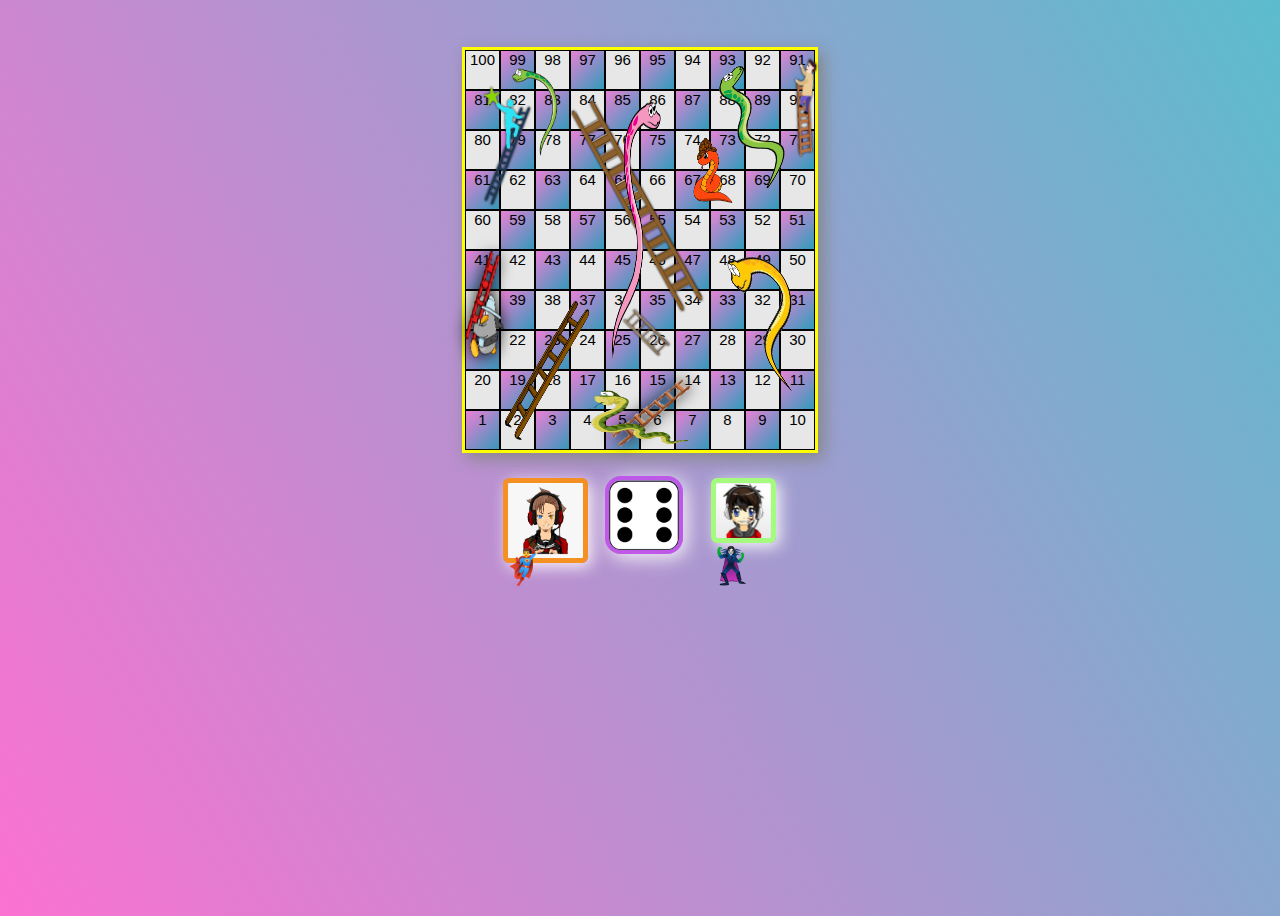
==== index.html @ c94da2c5 "Add files via upload" ====
<!DOCTYPE html>
<html lang="en">

<head>
    <meta charset="UTF-8">
    <meta name="viewport" content="width=device-width, initial-scale=1.0">
    <title>Document</title>
    <link rel="stylesheet" href="style.css">
</head>

<body>
   
    <!-- <div id="win"><h1>tejas is wiinner</h1></div> -->

    <div id=main>
        <div id="continer">

            <!-- --------------------------ladders------------------------ -->
            <img id="L_2-38" src="img/ledder.png" alt="">
            <img id="L_21-41" src="img/pargvin.png" alt="">
            <img id="L_5-14" src="img/small2.png" alt="">
            <img id="L_26-36" src="img/small.png" alt="">
            <img id="L_34-84" src="img/long_ladder.png" alt="">
            <img id="L_71-91" src="img/humen.png" alt="">
            <img id="L_61-82" src="img/1.png" alt="">

            <!-- ==============================SNAKE===================================== -->
            <img id="S_7-17" src="img/green_bamba.png" alt="">
   
            <img id="S_11-48" src="img/yallow_snake.png" alt="">
            <img id="S_25-86" src="img/pink.png" alt="">
            <img id="S_68-74" src="img/pie.png" alt="">
            <img id="S_78-98" src="img/green_small-snake.png" alt="">
            <img id="S_69-93" src="img/anger.png" alt="">
        </div><br>
        <div class="diceMaterial">
            <div id=""><img class="avatar" src="img/avatar1.png" alt="" id="avatar1"></div>

            <div id="Dice" class="diceBg" "><img onclick=" Dice()" src="img/dice/6.png" alt="" id="dice"></div>

            <div id=""><img class="avatar" src="img/avatar2.png" alt="" id="avatar2"></div>
            <div id="iconw1">🦸‍♂</div>
            <div id="iconw2">🦹‍♀️</div>
        </div>
        <div id="win">
            
        </div>
    </div>

    <audio id="sDice" src="sound/dice.wav"></audio>
    <audio id="sLadder" src="sound/ladder.wav"></audio>
    <audio id="sSnake" src="sound/snake.wav"></audio>
    <audio id="sWinner" src="sound/winner.flac"></audio>
    <script src="NEW.JS"></script>
    <!-- <script src="app.js"></script> -->
</body>

</html>
---- style.css ----
body {
    box-sizing: border-box;
}

#continer {
    display: grid;
    margin-top: 20px;
    width: min-content;
    /* height: 100vh; */
    border: 3px solid yellow;
    grid-template-rows: repeat(10, 40px);
    grid-template-columns: repeat(10, 35px);
    /* grid-gap: 1px; */
    /* align-content: center; */
    /* justify-content: center; */
    box-shadow: 5px 5px 16px rgb(133, 133, 133);
}

.diceMaterial {
    display: grid;
    grid-template-columns: repeat(3, 70px);
    grid-template-rows: 70px;
    padding: 5px;
    padding-bottom: 10px;
    justify-content: space-evenly;
    /* border: 3px solid greenyellow; */
    box-shadow: none;
    /* background-color: aquamarine; */
}
#iconw1{
font-weight: 400;
font-size: 35px;
  
}
#iconw2{
font-weight: 400;
font-size: 35px;
    grid-row: -1/-1;
grid-column: 3/4;
}

/* .diceBg{
background-color: pink;

} */


.avatar {
    border-radius: 6px;
    margin: 2px;
    /* border-color: #adff76; */
    /* background-repeat: no-repeat; */
    /* background-position: center; */
}

#avatar1 {
    border: 5px solid #f7901bf6;
    box-shadow: 4px 4px 16px #fffdfde7;

    width: 75px;
    height: 75px;
}

#avatar2 {
    border: 5px solid #a5fd7cfa;
    box-shadow: 4px 4px 16px #fffdfde7;

    width: 55px;
    height: 55px;
}
#win{
    color: #424242c0;
}
#dice {
    box-shadow: 4px 4px 19px #fffdfde7;

    border: #c933f79f 4px solid;
    border-radius: 16px;
    cursor: pointer;
    /* margin-top: 1px; */
    width: 70px;
    height: 70px;
}
#dice:hover{
    /* width: 75px;
    height: 75px; */
    transition: all .2s ease-in-out; 

 transform: scale(1.1); 

}

#main {
    position: relative;
    /* height: 100vh; */
    width: max-content;
    /* border: #3af10d 1px  solid; */
    top: 2%;
    left: 50%;
    border: 1px solid rgba(255, 255, 255, 0); /*I don't no why but i try to remove this transpernt border my ladders and snacks are lost their posion*/
    transform: translate(-50%);
}

button {
    position: relative;
    font-size: 30px;
    border: none;
    border-radius: 5px;
    padding: 10px;
    box-shadow: 5px 5px 16px rgb(240, 240, 240);
    background-color: #dd2929;
    /* top: 20%; */
    left: 50%;
    transform: translate(-50%);
}



.evenColor {
    background-color: rgb(231, 231, 231);
    /* background-color: rgb(153, 153, 153); */
    border: 1px solid black;
}

.oddColor {
    background-color: rgb(255, 0, 0);
    background-color: #00f921e3;
    background-color:rgb(247, 255, 142);
    background: linear-gradient(-45deg,#079ab4b9,#ff79d7c0);

    border: 1px solid black;
}

#continer>div {
    text-align: center;
    font-weight: lighter;
    font-size: 15px;
    /* color: #00000094; */
}

body {
    box-sizing: border-box;
    background-color: rgb(54, 53, 53);
    background: linear-gradient(-120deg,#079ab4,#f81eb7);
    background: linear-gradient(-120deg,#079ab4a8,#f81eb7a1);
    background-repeat: no-repeat;
    background-size: cover;
    height: 100vh;
    overflow: hidden;
    font-family: sans-serif;
}



/* ------------------------------------LADDER_POSITION------------------------------ */

#L_2-38 {
    /* rotate: 20px; */
    position: fixed;
    width: 40px;
    height: 165px;
    top: 261px;
    z-index: 1;
    left: 18%;
    /* MDN */
    /* transform: translate(-50%); */
    transform: rotate(22deg);
}

#L_21-41 {
    position: fixed;
    filter: drop-shadow(0 0 8px black);
    /* FF~35 */
    filter: drop-shadow(0 0 0 8px black);
    /* MDN */
    width: 44px;
    height: 120px;
    top: 220px;
    /* flip horizontally */
    /* -webkit-transform: scaleX(180deg); */
    z-index: 1;
    left: 1%;
    transform: scaleX(-1);
    transform: translate(-50%);
    transform: rotate(8deg);
}

#L_5-14 {
    filter: drop-shadow(0 0 8px black);
    /* FF~35 */
    filter: drop-shadow(0 0 0 8px black);
    /* MDN */
    position: fixed;
    width: 22px;
    height: 92px;
    top: 339px;
    /* flip horizontally */
    /* -webkit-transform: scaleX(180deg); */
    z-index: 1;
    left: 50%;
    transform: scaleX(-1);
    transform: translate(-50%);
    transform: rotate(46deg);
}

#L_26-36 {
    position: fixed;
    width: 22px;
    height: 52px;
    top: 279px;
    filter: drop-shadow(0 0 1px black);
    /* FF~35 
                    
                     /* flip horizontally */
    /* -webkit-transform: scaleX(180deg); */
    z-index: 1;
    left: 49%;
    transform: scaleX(-1);
    transform: translate(-50%);
    transform: rotate(-45deg);
}

#L_34-84 {
    position: fixed;
    width: 28px;
    height: 235px;
    top: 60px;
    filter: drop-shadow(0 0 1px black);
    /* FF~35 
                        
                         /* flip horizontally */
    /* -webkit-transform: scaleX(180deg); */
    z-index: 1;
    left: 45%;
    transform: scaleX(-1);
    transform: translate(-50%);
    transform: rotate(-29deg);
}

#L_71-91 {
    position: fixed;
    width: 28px;
    height: 100px;
    top: 30px;
    filter: drop-shadow(0 0 1px black);
    /* FF~35 
                            
                             /* flip horizontally */
    /* -webkit-transform: scaleX(180deg); */
    z-index: 1;
    left: 92%;
    transform: scaleX(-1);
    transform: translate(-50%);
    transform: rotate(7deg);
}

#L_61-82 {
    position: fixed;
    width: 48px;
    height: 130px;
    top: 54px;
    filter: drop-shadow(0 0 1px black);
    /* FF~35 
                                
                                 /* flip horizontally */
    /* -webkit-transform: scaleX(180deg); */
    z-index: 1;
    left: 5%;
    transform: scaleX(-1);
    transform: translate(-50%);
    transform: rotate(4deg);
}

/* ------------------------------SNAKE_POSITION--------------------------- */

#S_7-17 {
    position: fixed;
    width: 105px;
    height: 43px;
    top: 369px;
    /* filter: drop-shadow(0 0 8px black);              /* FF~35  */
    /* flip horizontally */
    /* -webkit-transform: scaleX(180deg); */
    z-index: 1;
    left: 35%;
    transform: scaleX(-1);
    transform: translate(-50%);
    transform: rotate(10deg);
}

#S_11-48 {
    position: fixed;
    width: 66px;
    height: 151px;
    top: 210px;
    /* filter: drop-shadow(0 0 8px black);              /* FF~35  */
    /* flip horizontally */
    /* -webkit-transform: scaleX(180deg); */
    z-index: 1;
    left: 78%;
    transform: scaleX(-1);
    transform: translate(-50%);
    transform: rotate(-34deg);
}

#S_25-86 {
    position: fixed;
    width: 81px;
    height: 261px;
    top: 70px;
    /* filter: drop-shadow(0 0 8px black);              /* FF~35  */
    /* flip horizontally */
    /* -webkit-transform: scaleX(180deg); */
    z-index: 1;
    left: 40%;
    transform: scaleX(-1);
    transform: translate(-50%);
    transform: rotate(-1deg);
}

#S_68-74 {
    position: fixed;
    width: 44px;
    height: 70px;
    top: 110px;
    /* filter: drop-shadow(0 0 8px black);              /* FF~35  */
    /* flip horizontally */
    /* -webkit-transform: scaleX(180deg); */
    z-index: 1;
    left: 64%;
    transform: scaleX(-1);
    transform: translate(-50%);
    transform: rotate(-1deg);
}

#S_78-98 {
    position: fixed;
    width: 46px;
    height: 90px;
    top: 40px;
    /* filter: drop-shadow(0 0 8px black);              /* FF~35  */
    /* flip horizontally */
    /* -webkit-transform: scaleX(180deg); */
    z-index: 1;
    left: 14%;
    transform: scaleX(-1);
    transform: translate(-50%);
    transform: rotate(-1deg);
}

#S_69-93 {
    position: fixed;
    width: 59px;
    height: 120px;
    top: 40px;
    /* filter: drop-shadow(0 0 8px black);              /* FF~35  */
    /* flip horizontally */
    /* -webkit-transform: scaleX(180deg); */
    z-index: 1;
    left: 73%;
    transform: scaleX(-1);
    transform: translate(-50%);
    transform: rotate(-35deg);
}
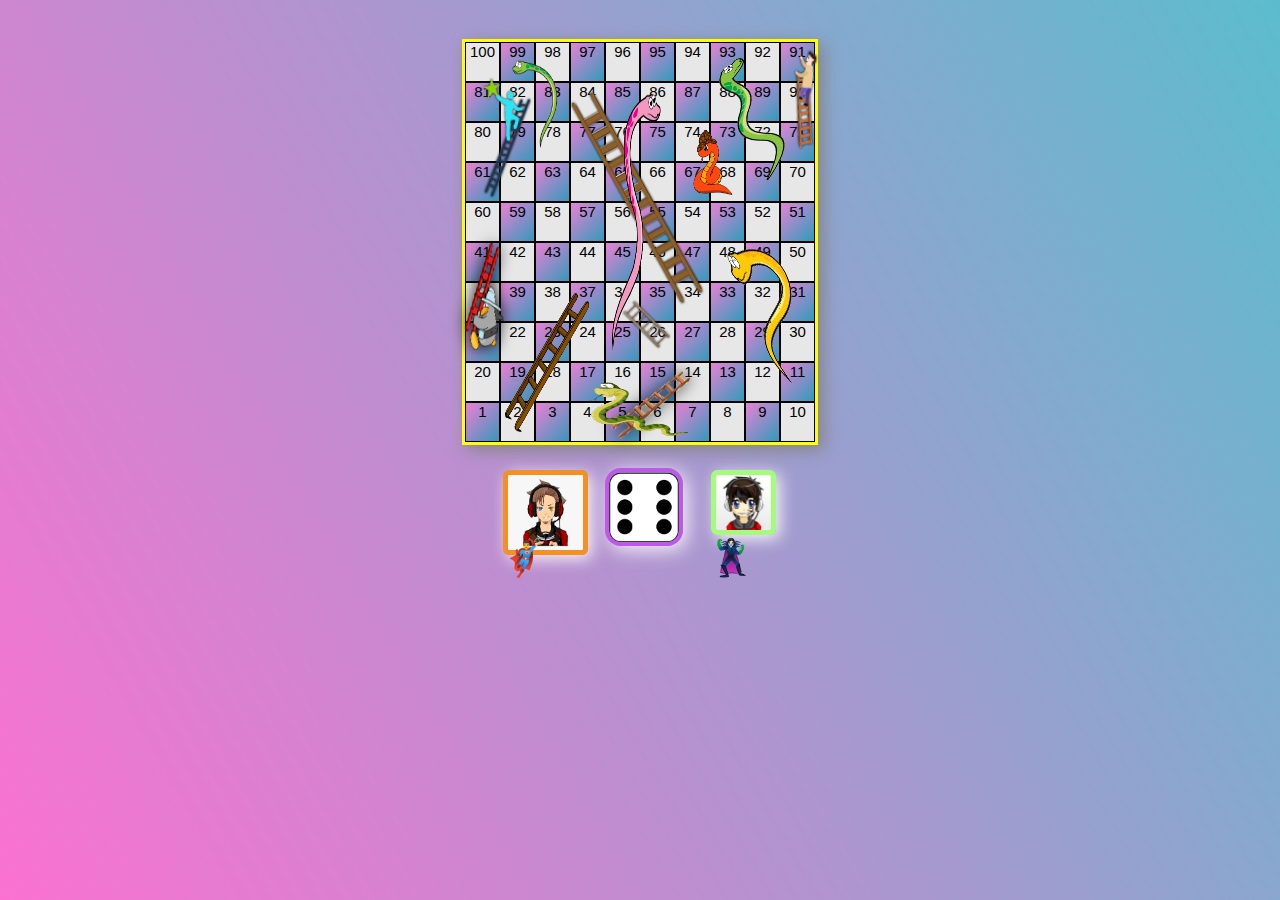
==== commit 792a7c85: "Clean up logs and comments: Remove redundant logging statements and outdated comments for improved c" ====
--- a/index.html
+++ b/index.html
@@ -1,58 +1,57 @@
-<!DOCTYPE html>
-<html lang="en">
-
-<head>
-    <meta charset="UTF-8">
-    <meta name="viewport" content="width=device-width, initial-scale=1.0">
-    <title>Document</title>
-    <link rel="stylesheet" href="style.css">
-</head>
-
-<body>
-   
-    <!-- <div id="win"><h1>tejas is wiinner</h1></div> -->
-
-    <div id=main>
-        <div id="continer">
-
-            <!-- --------------------------ladders------------------------ -->
-            <img id="L_2-38" src="img/ledder.png" alt="">
-            <img id="L_21-41" src="img/pargvin.png" alt="">
-            <img id="L_5-14" src="img/small2.png" alt="">
-            <img id="L_26-36" src="img/small.png" alt="">
-            <img id="L_34-84" src="img/long_ladder.png" alt="">
-            <img id="L_71-91" src="img/humen.png" alt="">
-            <img id="L_61-82" src="img/1.png" alt="">
-
-            <!-- ==============================SNAKE===================================== -->
-            <img id="S_7-17" src="img/green_bamba.png" alt="">
-   
-            <img id="S_11-48" src="img/yallow_snake.png" alt="">
-            <img id="S_25-86" src="img/pink.png" alt="">
-            <img id="S_68-74" src="img/pie.png" alt="">
-            <img id="S_78-98" src="img/green_small-snake.png" alt="">
-            <img id="S_69-93" src="img/anger.png" alt="">
-        </div><br>
-        <div class="diceMaterial">
-            <div id=""><img class="avatar" src="img/avatar1.png" alt="" id="avatar1"></div>
-
-            <div id="Dice" class="diceBg" "><img onclick=" Dice()" src="img/dice/6.png" alt="" id="dice"></div>
-
-            <div id=""><img class="avatar" src="img/avatar2.png" alt="" id="avatar2"></div>
-            <div id="iconw1">🦸‍♂</div>
-            <div id="iconw2">🦹‍♀️</div>
-        </div>
-        <div id="win">
-            
-        </div>
-    </div>
-
-    <audio id="sDice" src="sound/dice.wav"></audio>
-    <audio id="sLadder" src="sound/ladder.wav"></audio>
-    <audio id="sSnake" src="sound/snake.wav"></audio>
-    <audio id="sWinner" src="sound/winner.flac"></audio>
-    <script src="NEW.JS"></script>
-    <!-- <script src="app.js"></script> -->
-</body>
-
+<!DOCTYPE html>
+<html lang="en">
+
+<head>
+    <meta charset="UTF-8">
+    <meta name="viewport" content="width=device-width, initial-scale=1.0">
+    <title>Document</title>
+    <link rel="stylesheet" href="style.css">
+</head>
+
+<body>
+
+   
+
+    <div id=main>
+        <div id="continer">
+
+            <!-- --------------------------ladders------------------------ -->
+            <img id="L_2-38" src="img/ledder.png" alt="">
+            <img id="L_21-41" src="img/pargvin.png" alt="">
+            <img id="L_5-14" src="img/small2.png" alt="">
+            <img id="L_26-36" src="img/small.png" alt="">
+            <img id="L_34-84" src="img/long_ladder.png" alt="">
+            <img id="L_71-91" src="img/humen.png" alt="">
+            <img id="L_61-82" src="img/1.png" alt="">
+
+            <!-- ==============================SNAKE===================================== -->
+            <img id="S_7-17" src="img/green_bamba.png" alt="">
+            <img id="S_11-48" src="img/yallow_snake.png" alt="">
+            <img id="S_25-86" src="img/pink.png" alt="">
+            <img id="S_68-74" src="img/pie.png" alt="">
+            <img id="S_78-98" src="img/green_small-snake.png" alt="">
+            <img id="S_69-93" src="img/anger.png" alt="">
+        </div><br>
+        <div class="diceMaterial">
+            <div id=""><img class="avatar" src="img/avatar1.png" alt="" id="avatar1"></div>
+
+            <div id="Dice" class="diceBg" ><img onclick=" Dice()" src="img/dice/6.png" alt="" id="dice"></div>
+
+            <div id=""><img class="avatar" src="img/avatar2.png" alt="" id="avatar2"></div>
+            <div id="iconw1">🦸‍♂</div>
+            <div id="iconw2">🦹‍♀️</div>
+        </div>
+        <div id="win">
+
+        </div>
+    </div>
+
+    <audio id="sDice" src="sound/dice.wav"></audio>
+    <audio id="sLadder" src="sound/ladder.wav"></audio>
+    <audio id="sSnake" src="sound/snake.wav"></audio>
+    <audio id="sWinner" src="sound/winner.flac"></audio>
+    <script src="NEW.JS"></script>
+
+</body>
+
 </html>--- a/style.css
+++ b/style.css
@@ -1,364 +1,338 @@
-body {
-    box-sizing: border-box;
-}
-
-#continer {
-    display: grid;
-    margin-top: 20px;
-    width: min-content;
-    /* height: 100vh; */
-    border: 3px solid yellow;
-    grid-template-rows: repeat(10, 40px);
-    grid-template-columns: repeat(10, 35px);
-    /* grid-gap: 1px; */
-    /* align-content: center; */
-    /* justify-content: center; */
-    box-shadow: 5px 5px 16px rgb(133, 133, 133);
-}
-
-.diceMaterial {
-    display: grid;
-    grid-template-columns: repeat(3, 70px);
-    grid-template-rows: 70px;
-    padding: 5px;
-    padding-bottom: 10px;
-    justify-content: space-evenly;
-    /* border: 3px solid greenyellow; */
-    box-shadow: none;
-    /* background-color: aquamarine; */
-}
-#iconw1{
-font-weight: 400;
-font-size: 35px;
-  
-}
-#iconw2{
-font-weight: 400;
-font-size: 35px;
-    grid-row: -1/-1;
-grid-column: 3/4;
-}
-
-/* .diceBg{
-background-color: pink;
-
-} */
-
-
-.avatar {
-    border-radius: 6px;
-    margin: 2px;
-    /* border-color: #adff76; */
-    /* background-repeat: no-repeat; */
-    /* background-position: center; */
-}
-
-#avatar1 {
-    border: 5px solid #f7901bf6;
-    box-shadow: 4px 4px 16px #fffdfde7;
-
-    width: 75px;
-    height: 75px;
-}
-
-#avatar2 {
-    border: 5px solid #a5fd7cfa;
-    box-shadow: 4px 4px 16px #fffdfde7;
-
-    width: 55px;
-    height: 55px;
-}
-#win{
-    color: #424242c0;
-}
-#dice {
-    box-shadow: 4px 4px 19px #fffdfde7;
-
-    border: #c933f79f 4px solid;
-    border-radius: 16px;
-    cursor: pointer;
-    /* margin-top: 1px; */
-    width: 70px;
-    height: 70px;
-}
-#dice:hover{
-    /* width: 75px;
-    height: 75px; */
-    transition: all .2s ease-in-out; 
-
- transform: scale(1.1); 
-
-}
-
-#main {
-    position: relative;
-    /* height: 100vh; */
-    width: max-content;
-    /* border: #3af10d 1px  solid; */
-    top: 2%;
-    left: 50%;
-    border: 1px solid rgba(255, 255, 255, 0); /*I don't no why but i try to remove this transpernt border my ladders and snacks are lost their posion*/
-    transform: translate(-50%);
-}
-
-button {
-    position: relative;
-    font-size: 30px;
-    border: none;
-    border-radius: 5px;
-    padding: 10px;
-    box-shadow: 5px 5px 16px rgb(240, 240, 240);
-    background-color: #dd2929;
-    /* top: 20%; */
-    left: 50%;
-    transform: translate(-50%);
-}
-
-
-
-.evenColor {
-    background-color: rgb(231, 231, 231);
-    /* background-color: rgb(153, 153, 153); */
-    border: 1px solid black;
-}
-
-.oddColor {
-    background-color: rgb(255, 0, 0);
-    background-color: #00f921e3;
-    background-color:rgb(247, 255, 142);
-    background: linear-gradient(-45deg,#079ab4b9,#ff79d7c0);
-
-    border: 1px solid black;
-}
-
-#continer>div {
-    text-align: center;
-    font-weight: lighter;
-    font-size: 15px;
-    /* color: #00000094; */
-}
-
-body {
-    box-sizing: border-box;
-    background-color: rgb(54, 53, 53);
-    background: linear-gradient(-120deg,#079ab4,#f81eb7);
-    background: linear-gradient(-120deg,#079ab4a8,#f81eb7a1);
-    background-repeat: no-repeat;
-    background-size: cover;
-    height: 100vh;
-    overflow: hidden;
-    font-family: sans-serif;
-}
-
-
-
-/* ------------------------------------LADDER_POSITION------------------------------ */
-
-#L_2-38 {
-    /* rotate: 20px; */
-    position: fixed;
-    width: 40px;
-    height: 165px;
-    top: 261px;
-    z-index: 1;
-    left: 18%;
-    /* MDN */
-    /* transform: translate(-50%); */
-    transform: rotate(22deg);
-}
-
-#L_21-41 {
-    position: fixed;
-    filter: drop-shadow(0 0 8px black);
-    /* FF~35 */
-    filter: drop-shadow(0 0 0 8px black);
-    /* MDN */
-    width: 44px;
-    height: 120px;
-    top: 220px;
-    /* flip horizontally */
-    /* -webkit-transform: scaleX(180deg); */
-    z-index: 1;
-    left: 1%;
-    transform: scaleX(-1);
-    transform: translate(-50%);
-    transform: rotate(8deg);
-}
-
-#L_5-14 {
-    filter: drop-shadow(0 0 8px black);
-    /* FF~35 */
-    filter: drop-shadow(0 0 0 8px black);
-    /* MDN */
-    position: fixed;
-    width: 22px;
-    height: 92px;
-    top: 339px;
-    /* flip horizontally */
-    /* -webkit-transform: scaleX(180deg); */
-    z-index: 1;
-    left: 50%;
-    transform: scaleX(-1);
-    transform: translate(-50%);
-    transform: rotate(46deg);
-}
-
-#L_26-36 {
-    position: fixed;
-    width: 22px;
-    height: 52px;
-    top: 279px;
-    filter: drop-shadow(0 0 1px black);
-    /* FF~35 
-                    
-                     /* flip horizontally */
-    /* -webkit-transform: scaleX(180deg); */
-    z-index: 1;
-    left: 49%;
-    transform: scaleX(-1);
-    transform: translate(-50%);
-    transform: rotate(-45deg);
-}
-
-#L_34-84 {
-    position: fixed;
-    width: 28px;
-    height: 235px;
-    top: 60px;
-    filter: drop-shadow(0 0 1px black);
-    /* FF~35 
-                        
-                         /* flip horizontally */
-    /* -webkit-transform: scaleX(180deg); */
-    z-index: 1;
-    left: 45%;
-    transform: scaleX(-1);
-    transform: translate(-50%);
-    transform: rotate(-29deg);
-}
-
-#L_71-91 {
-    position: fixed;
-    width: 28px;
-    height: 100px;
-    top: 30px;
-    filter: drop-shadow(0 0 1px black);
-    /* FF~35 
-                            
-                             /* flip horizontally */
-    /* -webkit-transform: scaleX(180deg); */
-    z-index: 1;
-    left: 92%;
-    transform: scaleX(-1);
-    transform: translate(-50%);
-    transform: rotate(7deg);
-}
-
-#L_61-82 {
-    position: fixed;
-    width: 48px;
-    height: 130px;
-    top: 54px;
-    filter: drop-shadow(0 0 1px black);
-    /* FF~35 
-                                
-                                 /* flip horizontally */
-    /* -webkit-transform: scaleX(180deg); */
-    z-index: 1;
-    left: 5%;
-    transform: scaleX(-1);
-    transform: translate(-50%);
-    transform: rotate(4deg);
-}
-
-/* ------------------------------SNAKE_POSITION--------------------------- */
-
-#S_7-17 {
-    position: fixed;
-    width: 105px;
-    height: 43px;
-    top: 369px;
-    /* filter: drop-shadow(0 0 8px black);              /* FF~35  */
-    /* flip horizontally */
-    /* -webkit-transform: scaleX(180deg); */
-    z-index: 1;
-    left: 35%;
-    transform: scaleX(-1);
-    transform: translate(-50%);
-    transform: rotate(10deg);
-}
-
-#S_11-48 {
-    position: fixed;
-    width: 66px;
-    height: 151px;
-    top: 210px;
-    /* filter: drop-shadow(0 0 8px black);              /* FF~35  */
-    /* flip horizontally */
-    /* -webkit-transform: scaleX(180deg); */
-    z-index: 1;
-    left: 78%;
-    transform: scaleX(-1);
-    transform: translate(-50%);
-    transform: rotate(-34deg);
-}
-
-#S_25-86 {
-    position: fixed;
-    width: 81px;
-    height: 261px;
-    top: 70px;
-    /* filter: drop-shadow(0 0 8px black);              /* FF~35  */
-    /* flip horizontally */
-    /* -webkit-transform: scaleX(180deg); */
-    z-index: 1;
-    left: 40%;
-    transform: scaleX(-1);
-    transform: translate(-50%);
-    transform: rotate(-1deg);
-}
-
-#S_68-74 {
-    position: fixed;
-    width: 44px;
-    height: 70px;
-    top: 110px;
-    /* filter: drop-shadow(0 0 8px black);              /* FF~35  */
-    /* flip horizontally */
-    /* -webkit-transform: scaleX(180deg); */
-    z-index: 1;
-    left: 64%;
-    transform: scaleX(-1);
-    transform: translate(-50%);
-    transform: rotate(-1deg);
-}
-
-#S_78-98 {
-    position: fixed;
-    width: 46px;
-    height: 90px;
-    top: 40px;
-    /* filter: drop-shadow(0 0 8px black);              /* FF~35  */
-    /* flip horizontally */
-    /* -webkit-transform: scaleX(180deg); */
-    z-index: 1;
-    left: 14%;
-    transform: scaleX(-1);
-    transform: translate(-50%);
-    transform: rotate(-1deg);
-}
-
-#S_69-93 {
-    position: fixed;
-    width: 59px;
-    height: 120px;
-    top: 40px;
-    /* filter: drop-shadow(0 0 8px black);              /* FF~35  */
-    /* flip horizontally */
-    /* -webkit-transform: scaleX(180deg); */
-    z-index: 1;
-    left: 73%;
-    transform: scaleX(-1);
-    transform: translate(-50%);
-    transform: rotate(-35deg);
-}+html,
+body {
+  box-sizing: border-box;
+  margin: 0;
+  padding: 0;
+}
+
+#continer {
+  display: grid;
+  margin-top: 20px;
+  width: min-content;
+
+  border: 3px solid yellow;
+  grid-template-rows: repeat(10, 40px);
+  grid-template-columns: repeat(10, 35px);
+
+  box-shadow: 5px 5px 16px rgb(133, 133, 133);
+}
+
+.diceMaterial {
+  display: grid;
+  grid-template-columns: repeat(3, 70px);
+  grid-template-rows: 70px;
+  padding: 5px;
+  padding-bottom: 10px;
+  justify-content: space-evenly;
+  /* border: 3px solid greenyellow; */
+  box-shadow: none;
+  /* background-color: aquamarine; */
+}
+#iconw1 {
+  font-weight: 400;
+  font-size: 35px;
+}
+#iconw2 {
+  font-weight: 400;
+  font-size: 35px;
+  grid-row: -1/-1;
+  grid-column: 3/4;
+}
+
+.avatar {
+  border-radius: 6px;
+  margin: 2px;
+}
+
+#avatar1 {
+  border: 5px solid #f7901bf6;
+  box-shadow: 4px 4px 16px #fffdfde7;
+  width: 75px;
+  height: 75px;
+}
+
+#avatar2 {
+  border: 5px solid #a5fd7cfa;
+  box-shadow: 4px 4px 16px #fffdfde7;
+  width: 55px;
+  height: 55px;
+}
+#win {
+  color: #424242c0;
+}
+#dice {
+  box-shadow: 4px 4px 19px #fffdfde7;
+  border: #c933f79f 4px solid;
+  border-radius: 16px;
+  cursor: pointer;
+
+  width: 70px;
+  height: 70px;
+}
+#dice:hover {
+  /* width: 75px;
+    height: 75px; */
+  transition: all 0.2s ease-in-out;
+
+  transform: scale(1.1);
+}
+
+#main {
+  position: relative;
+  width: max-content;
+  top: 2%;
+  left: 50%;
+  border: 1px solid rgba(255, 255, 255, 0); /*I don't no why but when i try to remove this transpernt border, my ladders and snacks are lost their posion*/
+  transform: translate(-50%);
+}
+
+button {
+  position: relative;
+  font-size: 30px;
+  border: none;
+  border-radius: 5px;
+  padding: 10px;
+  box-shadow: 5px 5px 16px rgb(240, 240, 240);
+  background-color: #dd2929;
+  /* top: 20%; */
+  left: 50%;
+  transform: translate(-50%);
+}
+
+.evenColor {
+  background-color: rgb(231, 231, 231);
+  /* background-color: rgb(153, 153, 153); */
+  border: 1px solid black;
+}
+
+.oddColor {
+  background-color: rgb(255, 0, 0);
+  background-color: #00f921e3;
+  background-color: rgb(247, 255, 142);
+  background: linear-gradient(-45deg, #079ab4b9, #ff79d7c0);
+
+  border: 1px solid black;
+}
+
+#continer > div {
+  text-align: center;
+  font-weight: lighter;
+  font-size: 15px;
+  /* color: #00000094; */
+}
+
+body {
+  box-sizing: border-box;
+  background-color: rgb(54, 53, 53);
+  background: linear-gradient(-120deg, #079ab4, #f81eb7);
+  background: linear-gradient(-120deg, #079ab4a8, #f81eb7a1);
+  background-repeat: no-repeat;
+  background-size: cover;
+  height: 100vh;
+  width: 100;
+  overflow: hidden;
+  font-family: sans-serif;
+}
+
+/* ------------------------------------LADDER_POSITION------------------------------ */
+
+#L_2-38 {
+  /* rotate: 20px; */
+  position: fixed;
+  width: 40px;
+  height: 165px;
+  top: 261px;
+  z-index: 1;
+  left: 18%;
+  /* MDN */
+  /* transform: translate(-50%); */
+  transform: rotate(22deg);
+}
+
+#L_21-41 {
+  position: fixed;
+  filter: drop-shadow(0 0 8px black);
+  /* FF~35 */
+  filter: drop-shadow(0 0 0 8px black);
+  /* MDN */
+  width: 44px;
+  height: 120px;
+  top: 220px;
+  /* flip horizontally */
+
+  z-index: 1;
+  left: 1%;
+  transform: scaleX(-1);
+  transform: translate(-50%);
+  transform: rotate(8deg);
+}
+
+#L_5-14 {
+  filter: drop-shadow(0 0 8px black);
+  /* FF~35 */
+  filter: drop-shadow(0 0 0 8px black);
+  /* MDN */
+  position: fixed;
+  width: 22px;
+  height: 92px;
+  top: 339px;
+  /* flip horizontally */
+  /* -webkit-transform: scaleX(180deg); */
+  z-index: 1;
+  left: 50%;
+  transform: scaleX(-1);
+  transform: translate(-50%);
+  transform: rotate(46deg);
+}
+
+#L_26-36 {
+  position: fixed;
+  width: 22px;
+  height: 52px;
+  top: 279px;
+  filter: drop-shadow(0 0 1px black);
+
+  z-index: 1;
+  left: 49%;
+  transform: scaleX(-1);
+  transform: translate(-50%);
+  transform: rotate(-45deg);
+}
+
+#L_34-84 {
+  position: fixed;
+  width: 28px;
+  height: 235px;
+  top: 60px;
+  filter: drop-shadow(0 0 1px black);
+
+  z-index: 1;
+  left: 45%;
+  transform: scaleX(-1);
+  transform: translate(-50%);
+  transform: rotate(-29deg);
+}
+
+#L_71-91 {
+  position: fixed;
+  width: 28px;
+  height: 100px;
+  top: 30px;
+  filter: drop-shadow(0 0 1px black);
+
+  z-index: 1;
+  left: 92%;
+  transform: scaleX(-1);
+  transform: translate(-50%);
+  transform: rotate(7deg);
+}
+
+#L_61-82 {
+  position: fixed;
+  width: 48px;
+  height: 130px;
+  top: 54px;
+  filter: drop-shadow(0 0 1px black);
+
+  z-index: 1;
+  left: 5%;
+  transform: scaleX(-1);
+  transform: translate(-50%);
+  transform: rotate(4deg);
+}
+
+/* ------------------------------SNAKE_POSITION--------------------------- */
+
+#S_7-17 {
+  position: fixed;
+  width: 105px;
+  height: 43px;
+  top: 369px;
+
+  z-index: 1;
+  left: 35%;
+  transform: scaleX(-1);
+  transform: translate(-50%);
+  transform: rotate(10deg);
+}
+
+#S_11-48 {
+  position: fixed;
+  width: 66px;
+  height: 151px;
+  top: 210px;
+
+  z-index: 1;
+  left: 78%;
+  transform: scaleX(-1);
+  transform: translate(-50%);
+  transform: rotate(-34deg);
+}
+
+#S_25-86 {
+  position: fixed;
+  width: 81px;
+  height: 261px;
+  top: 70px;
+
+  z-index: 1;
+  left: 40%;
+  transform: scaleX(-1);
+  transform: translate(-50%);
+  transform: rotate(-1deg);
+}
+
+#S_68-74 {
+  position: fixed;
+  width: 44px;
+  height: 70px;
+  top: 110px;
+
+  z-index: 1;
+  left: 64%;
+  transform: scaleX(-1);
+  transform: translate(-50%);
+  transform: rotate(-1deg);
+}
+
+#S_78-98 {
+  position: fixed;
+  width: 46px;
+  height: 90px;
+  top: 40px;
+
+  z-index: 1;
+  left: 14%;
+  transform: scaleX(-1);
+  transform: translate(-50%);
+  transform: rotate(-1deg);
+}
+
+#S_69-93 {
+  position: fixed;
+  width: 59px;
+  height: 120px;
+  top: 40px;
+
+  z-index: 1;
+  left: 73%;
+  transform: scaleX(-1);
+  transform: translate(-50%);
+  transform: rotate(-35deg);
+}
+
+@-webkit-keyframes blink {
+  50% {
+    border-color: #f4f4f4d4;
+  }
+}
+.box {
+  border: 4px solid;
+
+  top: 10px;
+  left: 10px;
+  text-align: center;
+  font-family: monospace;
+
+  -webkit-animation: blink 0.5s step-end infinite alternate;
+}
